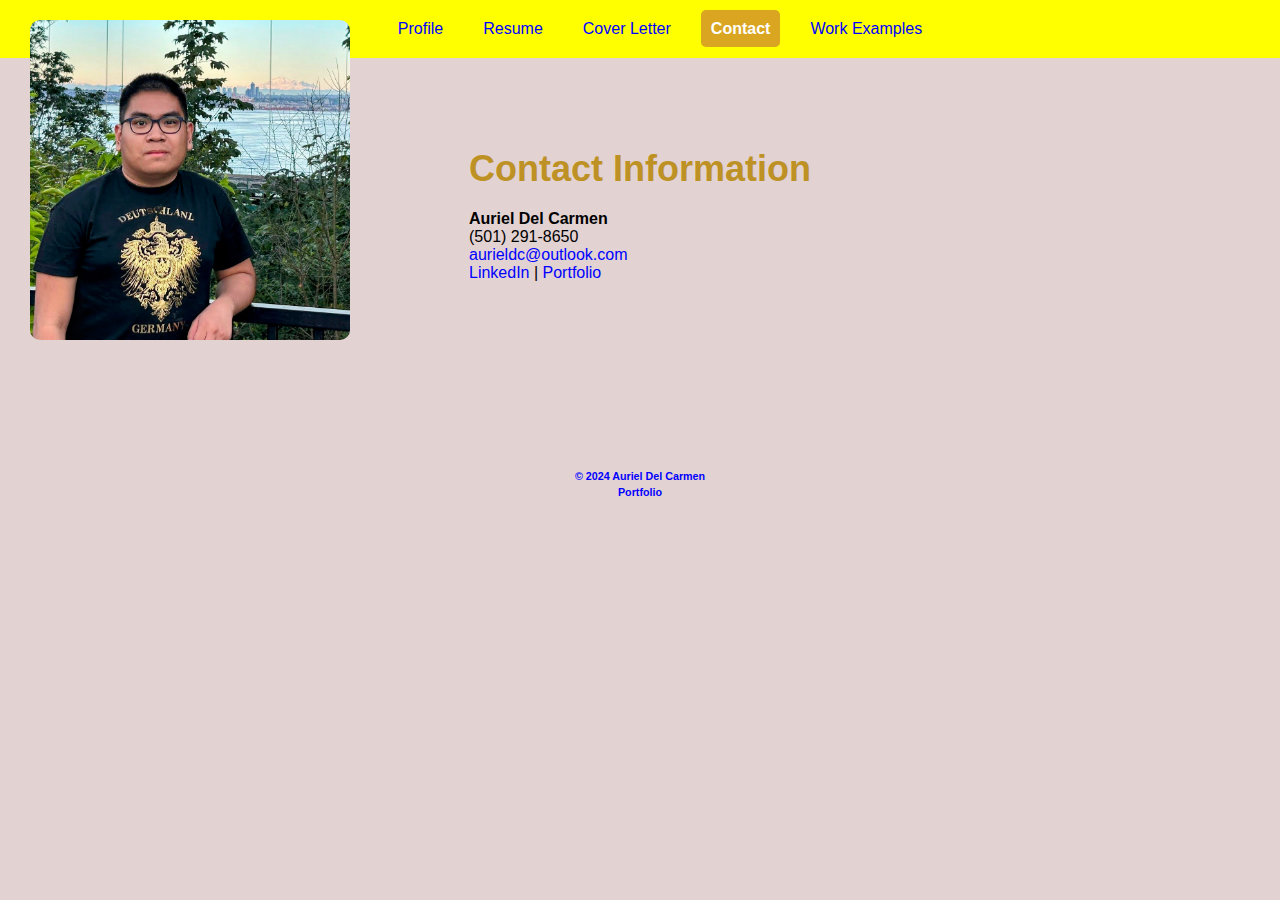
==== contact/index.html @ 9f2b82d1 "more concise" ====
<!DOCTYPE html>
<html lang="en">
  <head>
    <meta charset="utf-8" />
    <title> Cover Letter | Auriel Del Carmen</title>
    <meta name="description" content="Resume of Auriel Del Carmen" />
    <meta name="author" content="Auriel Del Carmen" />
    <meta name="robots" content="noindex">
    <link href="../assets/css/style.css" rel="stylesheet" />
  </head>
  <body>
    <!-- Header Section -->
    <header class="header">
      <a href="../index.html">
        <img src="../images/IMG_1819-EDIT.jpg" alt="PFP of Auriel" class="Profile" />
      </a>
      </a>
      
      <nav class="primary">
        <ul>
          <li><a href="../index.html">Profile</a></li>
          <li><a href="../resume/index.html">Resume</a></li>
          <li><a href="../cover-letter/index.html">Cover Letter</a></li>
          <li><a href="index.html" class="active">Contact</a></li> <!-- Active class here -->
          <li><a href="../work-examples/index.html">Work Examples</a></li>
        </ul>
      </nav>
      
    </header>

<!-- Contact Section -->
<section id="contact">
    <h1 id="main-heading">Contact Information</h1>
    <p class="contact-info">
      <strong>Auriel Del Carmen</strong><br>
      (501) 291-8650<br>
      <a href="mailto:aurieldc@outlook.com">aurieldc@outlook.com</a><br>
      <a href="https://www.linkedin.com/in/auriel-del-carmen-615212333" target="_blank">LinkedIn</a> | 
      <a href="https://oryeldc7.github.io/portfolio/" target="_blank">Portfolio</a>
    </p>
  </section>

<!-- Footer Section -->
<footer id="colophon" role="contentinfo">
    <h6>&copy; 2024 Auriel Del Carmen</h6>
    <h6>Portfolio</h6>
</footer>
      
<script src="portfolio.js"></script>
</body>
</html>
---- assets/css/style.css ----
/* Body and Layout Styles */
body {
  background-color: #e2d2d2;
  font-family: 'Kanit', sans-serif;
  display: flex;
  flex-direction: column;
  align-items: center;
  padding: 100px 20px 0;
  box-sizing: border-box;
  overflow-x: hidden; /* Keep overflow hidden for larger screens */
}

/* Header and Navigation Styles */
.header {
  position: fixed;
  top: 0; left: 0;
  width: 100%;
  z-index: 1000;
  background-color: yellow;
  padding: 20px;
  display: flex;
  align-items: center;
  justify-content: center;
}

.header .Profile {
  width: 320px; height: 320px;
  object-fit: cover;
  border-radius: 10px;
  position: absolute;
  left: 30px; top: 20px;
}

.content {
  margin-left: 320px;
  padding: 20px;
  max-width: 70%;
  box-sizing: border-box;
  overflow-x: hidden;
}

/* Primary navigation styling */
.primary ul {
  display: flex; gap: 20px;
  list-style-type: none; margin: 0; padding: 0;
}

.primary ul li a {
  color: blue; text-decoration: none; padding: 10px; border-radius: 5px;
  transition: background-color 0.3s;
}

.primary ul li a:hover,
.primary ul li a.active {
  background-color: goldenrod; font-weight: bold; color: white;
}

/* Mobile Layout */
@media (max-width: 768px) {
  .header { flex-direction: column; padding: 10px; }
  .header .Profile { width: 150px; height: 150px; margin: 0; border-radius: 20px; }
  .content { margin-left: 0; width: 100%; padding: 10px; }
  .preview-img { width: 100%; max-width: 100%; height: auto; margin: 0 auto; }

  /* Enable horizontal scroll on mobile screens */
  body {
    overflow-x: auto; /* Enable horizontal scrolling */
  }
}

/* Text Styles */
#main-heading, #second-heading, section h2, #projects h3 {
  color: rgb(189, 145, 36); text-align: center;
}

#main-heading { font-size: 36px; margin: 40px 0 20px; }
#second-heading, section h2 { font-size: 28px; margin-top: 30px; }
#projects h3 { font-size: 24px; margin: 30px 0 10px; border-bottom: 2px solid goldenrod; padding-bottom: 5px; }

.indented-paragraph {
  color: black; max-width: 600px; margin: 20px auto;
  line-height: 1.6; text-align: justify;
}

/* Footer Styles */
#colophon { text-align: center; margin-top: 150px; color: blue; padding: 20px 0; }

#colophon h6 { margin: 0; line-height: 1.5; }

a { color: blue; text-decoration: none; }

a:hover { background-color: goldenrod; }

a:visited { color: darkblue; }

/* Cover Letter Styles */
.cover-letter {
  background-color: white; padding: 30px; width: 100%; max-width: 700px;
  margin: 50px auto; border: 1px solid #ccc; box-shadow: 0px 4px 6px rgba(0, 0, 0, 0.1);
  font-size: 16px; line-height: 1.6; font-family: 'Times New Roman', sans-serif; color: #333; border-radius: 10px;
}

.cover-letter h2 { color: goldenrod; font-size: 20px; margin-bottom: 20px; }

.cover-letter p { margin-bottom: 20px; text-align: justify; }

/* Preview Image Styling */
.preview-img {
  width: 500px; height: auto; margin-right: 10px;
  vertical-align: middle; border-radius: 5px; box-shadow: 0px 4px 6px rgba(0, 0, 0, 0.1);
}

@media (max-width: 768px) {
  .preview-img { width: 100%; margin: 10px 0; }
}

/* List Item Styling */
#projects ul li {
  display: flex; align-items: center; margin-bottom: 15px; flex-direction: column; text-align: center;
}

/* Resume Styles */
#resume {
  background-color: white; padding: 30px; width: 100%; max-width: 800px;
  margin: 50px auto; box-shadow: 0px 4px 6px rgba(0, 0, 0, 0.1); border-radius: 10px;
  font-family: 'Times New Roman', sans-serif; color: #333;
}
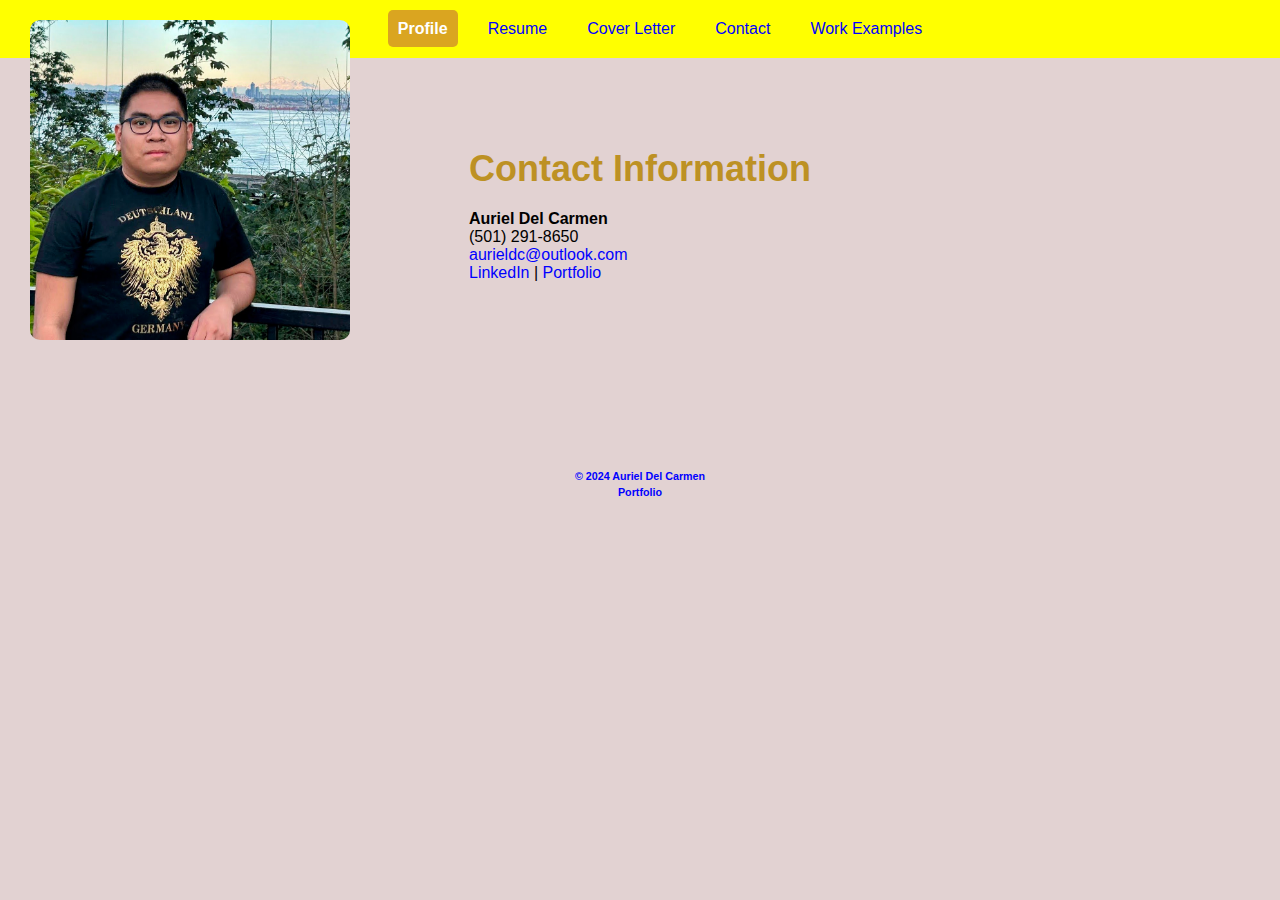
==== commit 4f54fe97: "changes" ====
--- a/contact/index.html
+++ b/contact/index.html
@@ -18,13 +18,14 @@
       
       <nav class="primary">
         <ul>
-          <li><a href="../index.html">Profile</a></li>
+          <li><a href="../index.html" class="active">Profile</a></li> <!-- Go back to root -->
           <li><a href="../resume/index.html">Resume</a></li>
           <li><a href="../cover-letter/index.html">Cover Letter</a></li>
-          <li><a href="index.html" class="active">Contact</a></li> <!-- Active class here -->
+          <li><a href="../contact/index.html">Contact</a></li>
           <li><a href="../work-examples/index.html">Work Examples</a></li>
         </ul>
       </nav>
+      
       
     </header>
 
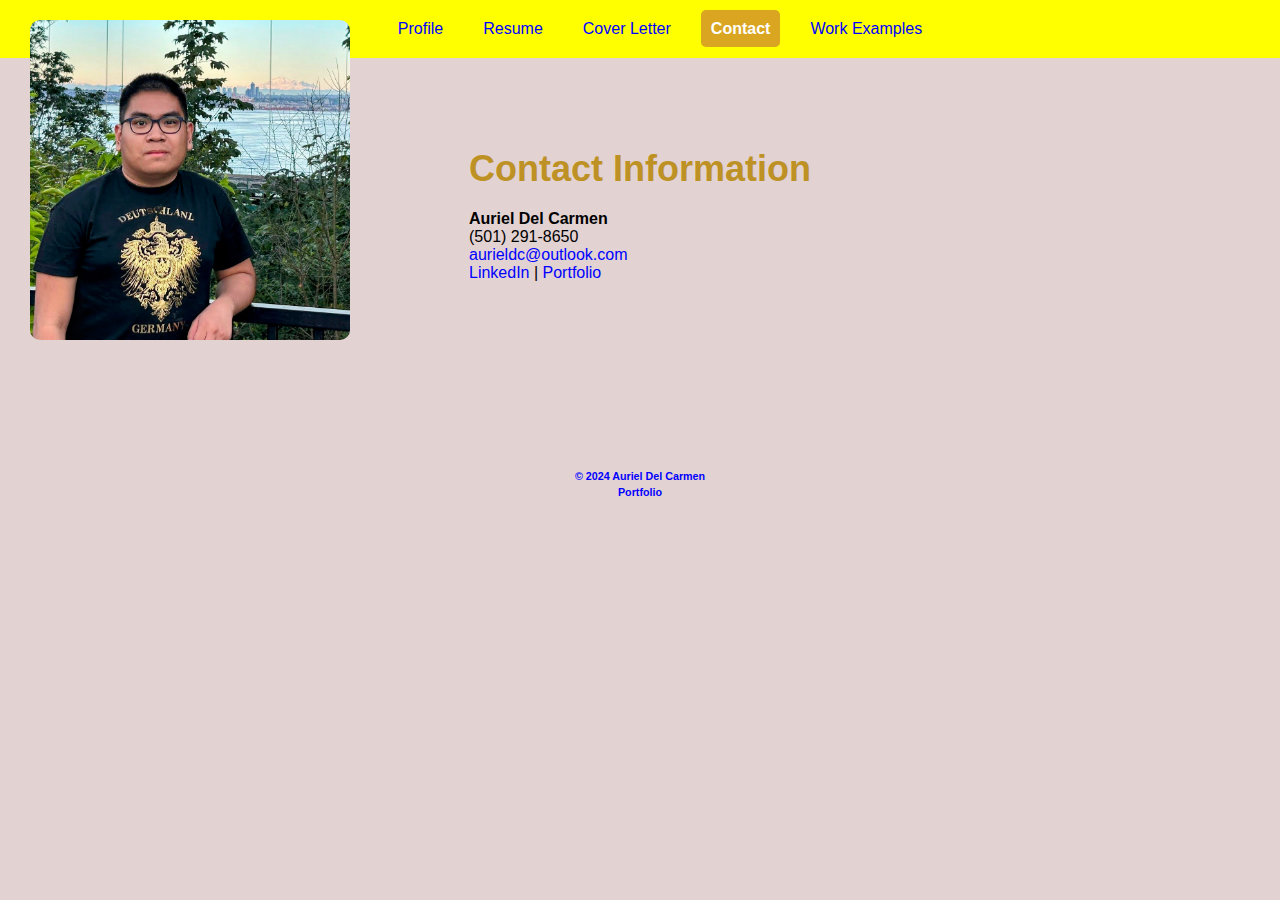
==== commit 63763aed: "trying to fix deployed page" ====
--- a/contact/index.html
+++ b/contact/index.html
@@ -18,14 +18,13 @@
       
       <nav class="primary">
         <ul>
-          <li><a href="../index.html" class="active">Profile</a></li> <!-- Go back to root -->
+          <li><a href="../index.html">Profile</a></li>
           <li><a href="../resume/index.html">Resume</a></li>
           <li><a href="../cover-letter/index.html">Cover Letter</a></li>
-          <li><a href="../contact/index.html">Contact</a></li>
+          <li><a href="index.html" class="active">Contact</a></li> <!-- Active class here -->
           <li><a href="../work-examples/index.html">Work Examples</a></li>
         </ul>
       </nav>
-      
       
     </header>
 
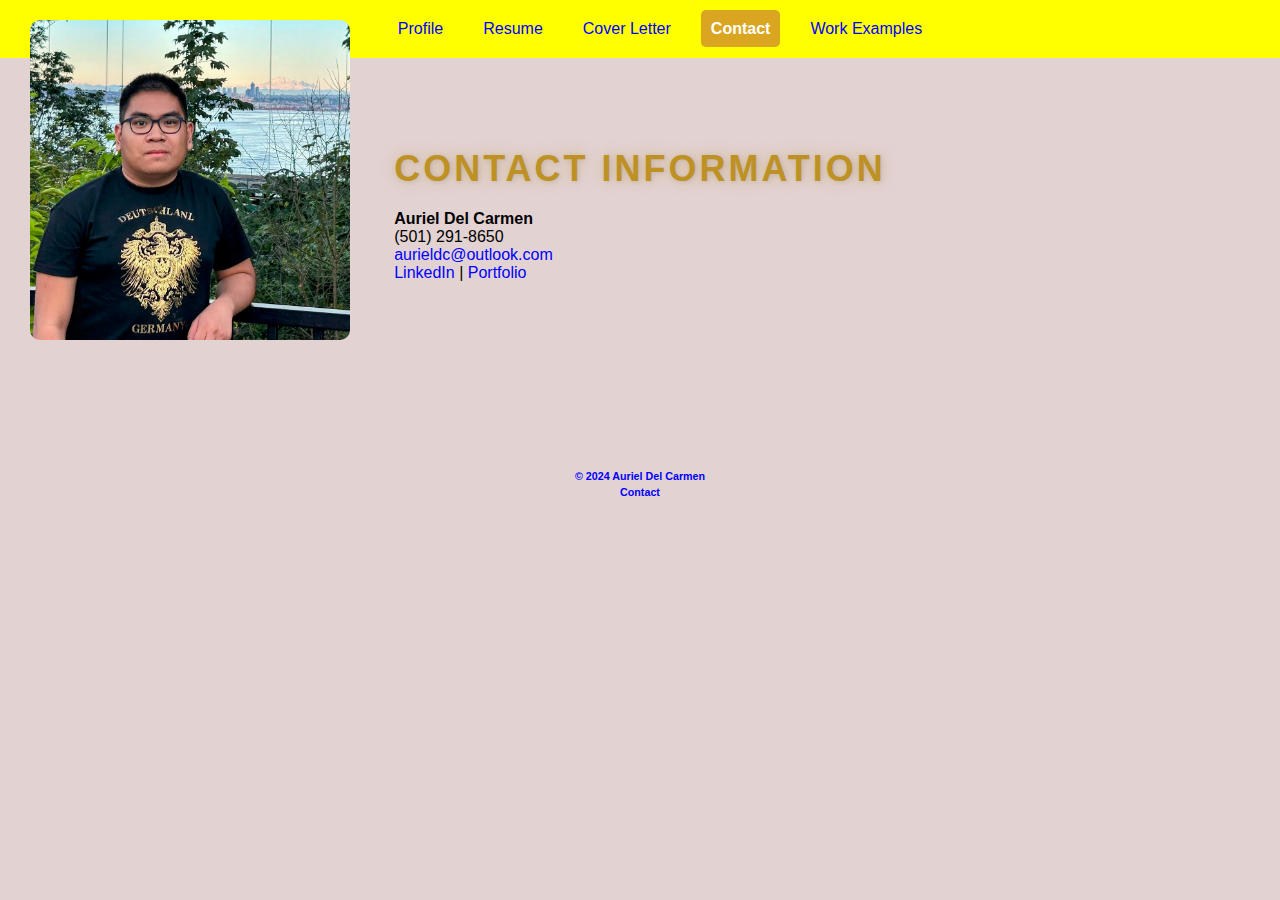
==== commit a7ca45fe: "hovering" ====
--- a/contact/index.html
+++ b/contact/index.html
@@ -2,7 +2,7 @@
 <html lang="en">
   <head>
     <meta charset="utf-8" />
-    <title> Cover Letter | Auriel Del Carmen</title>
+    <title> Contact | Auriel Del Carmen</title>
     <meta name="description" content="Resume of Auriel Del Carmen" />
     <meta name="author" content="Auriel Del Carmen" />
     <meta name="robots" content="noindex">
@@ -43,7 +43,7 @@
 <!-- Footer Section -->
 <footer id="colophon" role="contentinfo">
     <h6>&copy; 2024 Auriel Del Carmen</h6>
-    <h6>Portfolio</h6>
+    <h6>Contact</h6>
 </footer>
       
 <script src="portfolio.js"></script>
--- a/assets/css/style.css
+++ b/assets/css/style.css
@@ -1,4 +1,4 @@
-/* Body and Layout Styles */
+/* General Layout */
 body {
   background-color: #e2d2d2;
   font-family: 'Kanit', sans-serif;
@@ -7,10 +7,10 @@
   align-items: center;
   padding: 100px 20px 0;
   box-sizing: border-box;
-  overflow-x: hidden; /* Keep overflow hidden for larger screens */
+  overflow-x: hidden;
 }
 
-/* Header and Navigation Styles */
+/* Header */
 .header {
   position: fixed;
   top: 0; left: 0;
@@ -29,8 +29,10 @@
   border-radius: 10px;
   position: absolute;
   left: 30px; top: 20px;
+  transition: width 0.3s, height 0.3s, top 0.3s;
 }
 
+/* Content */
 .content {
   margin-left: 320px;
   padding: 20px;
@@ -39,38 +41,61 @@
   overflow-x: hidden;
 }
 
-/* Primary navigation styling */
 .primary ul {
-  display: flex; gap: 20px;
-  list-style-type: none; margin: 0; padding: 0;
+  display: flex;
+  gap: 20px;
+  list-style: none;
+  margin: 0; padding: 0;
 }
 
 .primary ul li a {
-  color: blue; text-decoration: none; padding: 10px; border-radius: 5px;
+  color: blue;
+  text-decoration: none;
+  padding: 10px;
+  border-radius: 5px;
   transition: background-color 0.3s;
 }
 
 .primary ul li a:hover,
 .primary ul li a.active {
-  background-color: goldenrod; font-weight: bold; color: white;
+  background-color: goldenrod;
+  font-weight: bold;
+  color: white;
 }
 
-/* Mobile Layout */
+/* Responsive Profile Adjustments */
+@media (max-width: 1024px) {
+  .header .Profile { width: 200px; height: 200px; top: 30px; }
+}
+
 @media (max-width: 768px) {
   .header { flex-direction: column; padding: 10px; }
-  .header .Profile { width: 150px; height: 150px; margin: 0; border-radius: 20px; }
+  .header .Profile { width: 100px; height: 100px; top: 50px; left: 10px; border-radius: 50%; }
   .content { margin-left: 0; width: 100%; padding: 10px; }
-  .preview-img { width: 100%; max-width: 100%; height: auto; margin: 0 auto; }
-
-  /* Enable horizontal scroll on mobile screens */
-  body {
-    overflow-x: auto; /* Enable horizontal scrolling */
-  }
 }
 
-/* Text Styles */
+@media (max-width: 480px) {
+  .header .Profile { width: 50px; height: 50px; top: 60px; left: 10px; }
+}
+
+body { overflow-x: auto; }
+
+/* Text Styling */
 #main-heading, #second-heading, section h2, #projects h3 {
-  color: rgb(189, 145, 36); text-align: center;
+  color: rgb(189, 145, 36); /* Golden color */
+  text-align: center;
+  font-weight: 700;
+  text-transform: uppercase;
+  letter-spacing: 3px;
+  font-size: 2rem;
+  transition: 0.3s;
+  text-shadow: 1px 1px 5px rgba(0, 0, 0, 0.1), 0 0 15px rgba(189, 145, 36, 0.4);
+}
+
+#main-heading:hover, #second-heading:hover, section h2:hover, #projects h3:hover {
+  text-shadow: 1px 1px 10px rgba(0, 0, 0, 0.2), 0 0 20px rgba(189, 145, 36, 0.5);
+  transform: translateY(-3px);
+  letter-spacing: 4px;
 }
 
 #main-heading { font-size: 36px; margin: 40px 0 20px; }
@@ -78,50 +103,56 @@
 #projects h3 { font-size: 24px; margin: 30px 0 10px; border-bottom: 2px solid goldenrod; padding-bottom: 5px; }
 
 .indented-paragraph {
-  color: black; max-width: 600px; margin: 20px auto;
-  line-height: 1.6; text-align: justify;
+  color: black;
+  max-width: 600px;
+  margin: 20px auto;
+  line-height: 1.6;
+  text-align: justify;
 }
 
-/* Footer Styles */
+/* Footer */
 #colophon { text-align: center; margin-top: 150px; color: blue; padding: 20px 0; }
-
 #colophon h6 { margin: 0; line-height: 1.5; }
 
 a { color: blue; text-decoration: none; }
-
 a:hover { background-color: goldenrod; }
-
 a:visited { color: darkblue; }
 
-/* Cover Letter Styles */
-.cover-letter {
-  background-color: white; padding: 30px; width: 100%; max-width: 700px;
-  margin: 50px auto; border: 1px solid #ccc; box-shadow: 0px 4px 6px rgba(0, 0, 0, 0.1);
-  font-size: 16px; line-height: 1.6; font-family: 'Times New Roman', sans-serif; color: #333; border-radius: 10px;
+/* Cover Letter, Preview Image, and Resume */
+.cover-letter, #resume {
+  background-color: white;
+  padding: 30px;
+  width: 100%;
+  max-width: 700px;
+  margin: 50px auto;
+  border: 1px solid #ccc;
+  box-shadow: 0px 4px 6px rgba(0, 0, 0, 0.1);
+  border-radius: 10px;
+  font-family: 'Times New Roman', sans-serif;
+  color: #333;
 }
 
-.cover-letter h2 { color: goldenrod; font-size: 20px; margin-bottom: 20px; }
-
+.cover-letter h2, #resume h2 { color: goldenrod; font-size: 20px; margin-bottom: 20px; }
 .cover-letter p { margin-bottom: 20px; text-align: justify; }
 
-/* Preview Image Styling */
 .preview-img {
-  width: 500px; height: auto; margin-right: 10px;
-  vertical-align: middle; border-radius: 5px; box-shadow: 0px 4px 6px rgba(0, 0, 0, 0.1);
+  width: 500px;
+  height: auto;
+  margin-right: 10px;
+  vertical-align: middle;
+  border-radius: 5px;
+  box-shadow: 0px 4px 6px rgba(0, 0, 0, 0.1);
 }
 
 @media (max-width: 768px) {
   .preview-img { width: 100%; margin: 10px 0; }
 }
 
-/* List Item Styling */
 #projects ul li {
-  display: flex; align-items: center; margin-bottom: 15px; flex-direction: column; text-align: center;
+  display: flex;
+  align-items: center;
+  margin-bottom: 15px;
+  flex-direction: column;
+  text-align: center;
 }
 
-/* Resume Styles */
-#resume {
-  background-color: white; padding: 30px; width: 100%; max-width: 800px;
-  margin: 50px auto; box-shadow: 0px 4px 6px rgba(0, 0, 0, 0.1); border-radius: 10px;
-  font-family: 'Times New Roman', sans-serif; color: #333;
-}
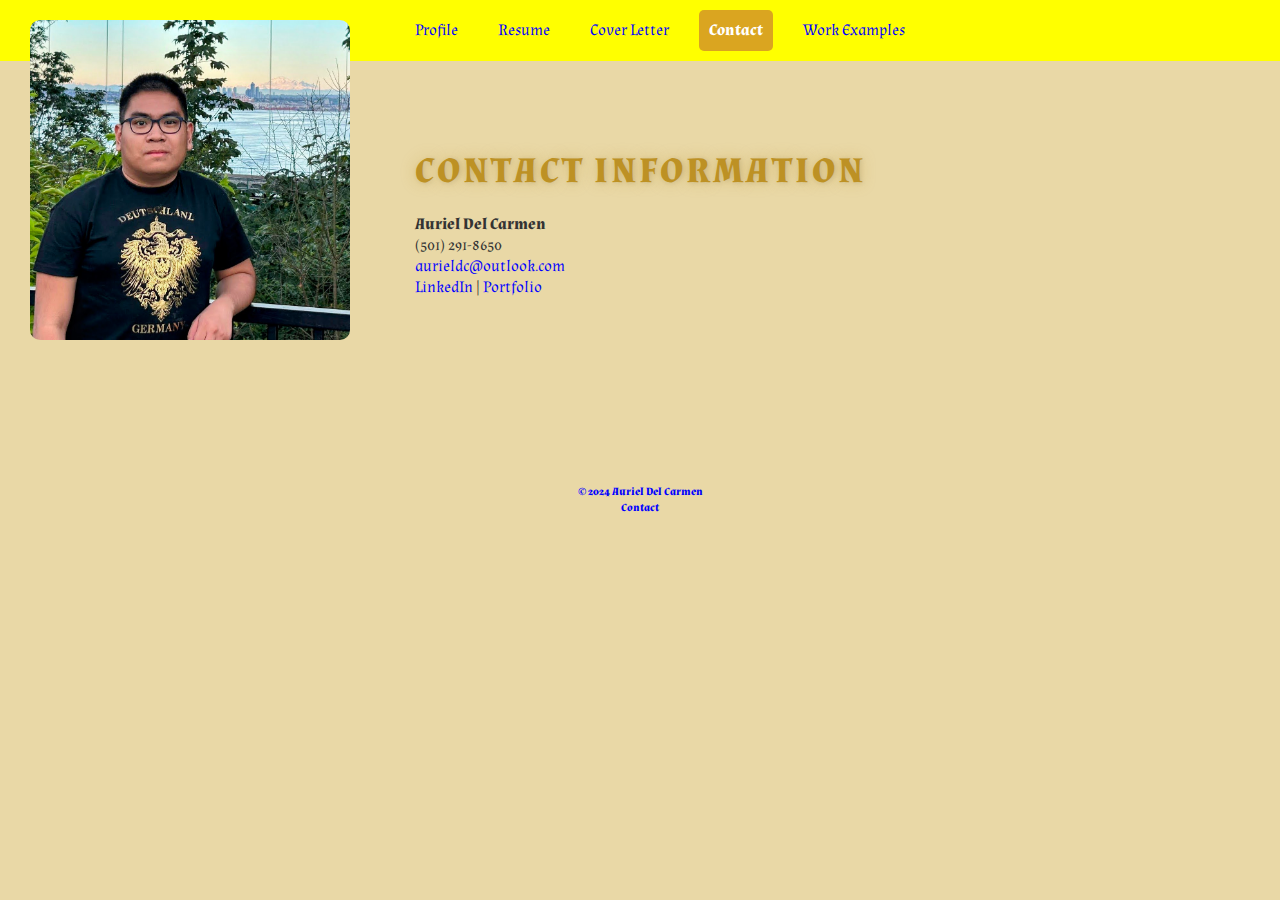
==== commit 3f05f654: "historical vibes" ====
--- a/contact/index.html
+++ b/contact/index.html
@@ -7,6 +7,8 @@
     <meta name="author" content="Auriel Del Carmen" />
     <meta name="robots" content="noindex">
     <link href="../assets/css/style.css" rel="stylesheet" />
+    <link rel="icon" href="../images/Final_PuyPuy_Emblem_Shield_Only.png" type="Logo">
+    <link href="https://fonts.googleapis.com/css2?family=Almendra:wght@400;700&display=swap" rel="stylesheet">
   </head>
   <body>
     <!-- Header Section -->
--- a/assets/css/style.css
+++ b/assets/css/style.css
@@ -1,13 +1,14 @@
 /* General Layout */
 body {
-  background-color: #e2d2d2;
-  font-family: 'Kanit', sans-serif;
+  background-color: #e9d8a6; /* Muted, warm parchment color */
+  font-family: 'Almendra', serif; /* More decorative medieval-style font */
   display: flex;
   flex-direction: column;
   align-items: center;
   padding: 100px 20px 0;
   box-sizing: border-box;
   overflow-x: hidden;
+  color: #333; /* Dark text color for readability */
 }
 
 /* Header */
@@ -89,14 +90,16 @@
   letter-spacing: 3px;
   font-size: 2rem;
   transition: 0.3s;
-  text-shadow: 1px 1px 5px rgba(0, 0, 0, 0.1), 0 0 15px rgba(189, 145, 36, 0.4);
+  text-shadow: 1px 1px 5px rgba(0, 0, 0, 0.1), 0 0 15px rgba(189, 145, 36, 0.4); /* Soft glow effect */
 }
 
 #main-heading:hover, #second-heading:hover, section h2:hover, #projects h3:hover {
-  text-shadow: 1px 1px 10px rgba(0, 0, 0, 0.2), 0 0 20px rgba(189, 145, 36, 0.5);
-  transform: translateY(-3px);
-  letter-spacing: 4px;
+  color: rgb(189, 145, 36); /* Keep the golden color on hover */
+  text-shadow: 1px 1px 10px rgba(0, 0, 0, 0.2), 0 0 20px rgba(189, 145, 36, 0.5); /* Subtle glowing effect */
+  transform: translateY(-3px); /* Slight lift effect */
+  letter-spacing: 4px; /* Slightly more spacing on hover */
 }
+
 
 #main-heading { font-size: 36px; margin: 40px 0 20px; }
 #second-heading, section h2 { font-size: 28px; margin-top: 30px; }
@@ -155,4 +158,3 @@
   flex-direction: column;
   text-align: center;
 }
-
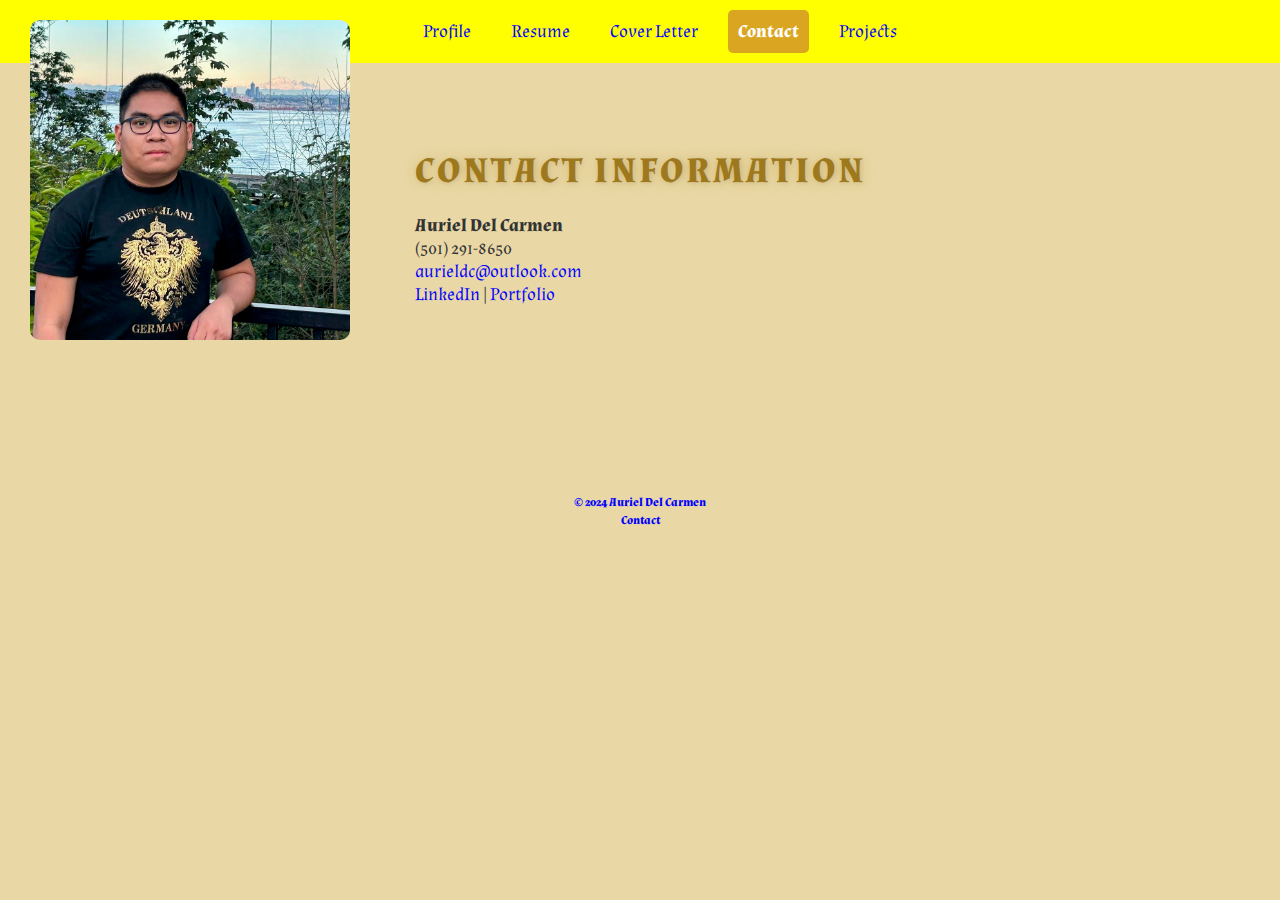
==== commit daec8798: "examples in rows" ====
--- a/contact/index.html
+++ b/contact/index.html
@@ -24,7 +24,7 @@
           <li><a href="../resume/index.html">Resume</a></li>
           <li><a href="../cover-letter/index.html">Cover Letter</a></li>
           <li><a href="index.html" class="active">Contact</a></li> <!-- Active class here -->
-          <li><a href="../work-examples/index.html">Work Examples</a></li>
+          <li><a href="../work-examples/index.html">Projects</a></li>
         </ul>
       </nav>
       
--- a/assets/css/style.css
+++ b/assets/css/style.css
@@ -1,27 +1,26 @@
 /* General Layout */
 body {
-  background-color: #e9d8a6; /* Muted, warm parchment color */
-  font-family: 'Almendra', serif; /* More decorative medieval-style font */
+  background-color: #e9d8a6;
+  font-family: 'Almendra', serif;
+  font-size: 18px;
   display: flex;
   flex-direction: column;
   align-items: center;
   padding: 100px 20px 0;
-  box-sizing: border-box;
-  overflow-x: hidden;
-  color: #333; /* Dark text color for readability */
+  color: #333;
+  position: relative;
 }
 
-/* Header */
 .header {
   position: fixed;
   top: 0; left: 0;
   width: 100%;
-  z-index: 1000;
   background-color: yellow;
   padding: 20px;
   display: flex;
   align-items: center;
   justify-content: center;
+  z-index: 10;
 }
 
 .header .Profile {
@@ -31,15 +30,14 @@
   position: absolute;
   left: 30px; top: 20px;
   transition: width 0.3s, height 0.3s, top 0.3s;
+  z-index: 20;
 }
 
-/* Content */
 .content {
   margin-left: 320px;
   padding: 20px;
   max-width: 70%;
   box-sizing: border-box;
-  overflow-x: hidden;
 }
 
 .primary ul {
@@ -57,49 +55,48 @@
   transition: background-color 0.3s;
 }
 
-.primary ul li a:hover,
-.primary ul li a.active {
+.primary ul li a:hover, .primary ul li a.active {
   background-color: goldenrod;
   font-weight: bold;
   color: white;
 }
 
-/* Responsive Profile Adjustments */
+/* Responsive Media Queries */
 @media (max-width: 1024px) {
   .header .Profile { width: 200px; height: 200px; top: 30px; }
+  #projects ul li { max-width: 300px; }
 }
 
 @media (max-width: 768px) {
   .header { flex-direction: column; padding: 10px; }
   .header .Profile { width: 100px; height: 100px; top: 50px; left: 10px; border-radius: 50%; }
   .content { margin-left: 0; width: 100%; padding: 10px; }
+  .preview-img { width: 100%; margin: 10px 0; }
+  #projects ul li { max-width: 280px; }
 }
 
 @media (max-width: 480px) {
   .header .Profile { width: 50px; height: 50px; top: 60px; left: 10px; }
+  #projects ul li { max-width: 250px; }
 }
 
-body { overflow-x: auto; }
-
-/* Text Styling */
+/* Typography */
 #main-heading, #second-heading, section h2, #projects h3 {
-  color: rgb(189, 145, 36); /* Golden color */
+  color: rgb(158, 120, 28);
   text-align: center;
   font-weight: 700;
   text-transform: uppercase;
   letter-spacing: 3px;
   font-size: 2rem;
-  transition: 0.3s;
-  text-shadow: 1px 1px 5px rgba(0, 0, 0, 0.1), 0 0 15px rgba(189, 145, 36, 0.4); /* Soft glow effect */
+  text-shadow: 1px 1px 5px rgba(0, 0, 0, 0.1), 0 0 15px rgba(189, 145, 36, 0.4);
 }
 
 #main-heading:hover, #second-heading:hover, section h2:hover, #projects h3:hover {
-  color: rgb(189, 145, 36); /* Keep the golden color on hover */
-  text-shadow: 1px 1px 10px rgba(0, 0, 0, 0.2), 0 0 20px rgba(189, 145, 36, 0.5); /* Subtle glowing effect */
-  transform: translateY(-3px); /* Slight lift effect */
-  letter-spacing: 4px; /* Slightly more spacing on hover */
+  color: rgb(189, 145, 36);
+  text-shadow: 1px 1px 10px rgba(0, 0, 0, 0.2), 0 0 20px rgba(189, 145, 36, 0.5);
+  transform: translateY(-3px);
+  letter-spacing: 4px;
 }
-
 
 #main-heading { font-size: 36px; margin: 40px 0 20px; }
 #second-heading, section h2 { font-size: 28px; margin-top: 30px; }
@@ -117,11 +114,16 @@
 #colophon { text-align: center; margin-top: 150px; color: blue; padding: 20px 0; }
 #colophon h6 { margin: 0; line-height: 1.5; }
 
-a { color: blue; text-decoration: none; }
+/* Links */
+a {
+  color: blue;
+  text-decoration: none;
+}
+
 a:hover { background-color: goldenrod; }
 a:visited { color: darkblue; }
 
-/* Cover Letter, Preview Image, and Resume */
+/* Resume and Cover Letter */
 .cover-letter, #resume {
   background-color: white;
   padding: 30px;
@@ -138,6 +140,7 @@
 .cover-letter h2, #resume h2 { color: goldenrod; font-size: 20px; margin-bottom: 20px; }
 .cover-letter p { margin-bottom: 20px; text-align: justify; }
 
+/* Work Examples */
 .preview-img {
   width: 500px;
   height: auto;
@@ -147,14 +150,33 @@
   box-shadow: 0px 4px 6px rgba(0, 0, 0, 0.1);
 }
 
-@media (max-width: 768px) {
-  .preview-img { width: 100%; margin: 10px 0; }
+#projects ul {
+  display: flex;
+  flex-wrap: wrap;
+  gap: 30px;
+  justify-content: center;
+  list-style: none;
+  margin: 0;
+  padding: 0;
 }
 
 #projects ul li {
   display: flex;
+  flex-direction: column;
   align-items: center;
-  margin-bottom: 15px;
-  flex-direction: column;
   text-align: center;
+  max-width: 350px;
 }
+
+#projects ul li img {
+  width: 100%;
+  height: auto;
+  border-radius: 5px;
+  box-shadow: 0px 4px 6px rgba(0, 0, 0, 0.1);
+  transition: transform 0.3s ease;
+  margin-bottom: 10px; /* Just adds space between the image and the title */
+}
+
+#projects ul li img:hover {
+  transform: scale(1.05);
+}